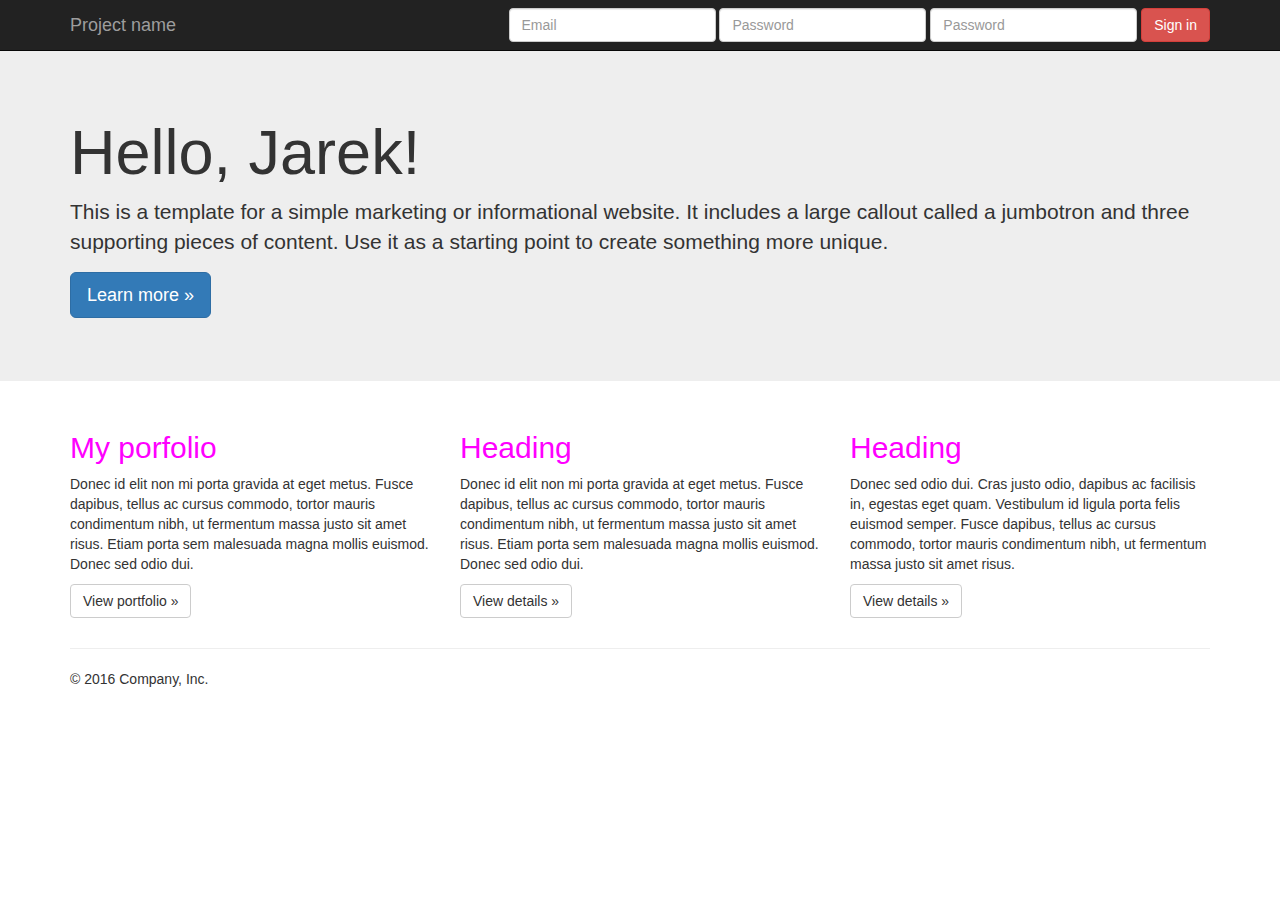
==== examples/jumbotron/index.html @ 2637202a "Add portfolio site" ====
<!DOCTYPE html>
<html lang="en">
  <head>
    <meta charset="utf-8">
    <meta http-equiv="X-UA-Compatible" content="IE=edge">
    <meta name="viewport" content="width=device-width, initial-scale=1">
    <!-- The above 3 meta tags *must* come first in the head; any other head content must come *after* these tags -->
    <meta name="description" content="">
    <meta name="author" content="">
    <link rel="icon" href="../../favicon.ico">

    <title>My personal website</title>

    <!-- Bootstrap core CSS -->
    <link href="../../dist/css/bootstrap.min.css" rel="stylesheet">

    <!-- IE10 viewport hack for Surface/desktop Windows 8 bug -->
    <link href="../../assets/css/ie10-viewport-bug-workaround.css" rel="stylesheet">

    <!-- Custom styles for this template -->
    <link href="jumbotron.css" rel="stylesheet">

    <!-- Just for debugging purposes. Don't actually copy these 2 lines! -->
    <!--[if lt IE 9]><script src="../../assets/js/ie8-responsive-file-warning.js"></script><![endif]-->
    <script src="../../assets/js/ie-emulation-modes-warning.js"></script>

    <!-- HTML5 shim and Respond.js for IE8 support of HTML5 elements and media queries -->
    <!--[if lt IE 9]>
      <script src="https://oss.maxcdn.com/html5shiv/3.7.3/html5shiv.min.js"></script>
      <script src="https://oss.maxcdn.com/respond/1.4.2/respond.min.js"></script>
    <![endif]-->
  </head>

  <body>

    <nav class="navbar navbar-inverse navbar-fixed-top">
      <div class="container">
        <div class="navbar-header">
          <button type="button" class="navbar-toggle collapsed" data-toggle="collapse" data-target="#navbar" aria-expanded="false" aria-controls="navbar">
            <span class="sr-only">Toggle navigation</span>
            <span class="icon-bar"></span>
            <span class="icon-bar"></span>
            <span class="icon-bar"></span>
          </button>
          <a class="navbar-brand" href="#">Project name</a>
        </div>
        <div id="navbar" class="navbar-collapse collapse">
          <form class="navbar-form navbar-right">
            <div class="form-group">
              <input type="text" placeholder="Email" class="form-control">
            </div>
            <div class="form-group">
              <input type="password" placeholder="Password" class="form-control">
              <input type="password" placeholder="Password" class="form-control">
            </div>
            <button type="submit" class="btn btn-danger">Sign in</button>
          </form>
        </div><!--/.navbar-collapse -->
      </div>
    </nav>

    <!-- Main jumbotron for a primary marketing message or call to action -->
    <div class="jumbotron">
      <div class="container">
        <h1>Hello, Jarek!</h1>
        <p>This is a template for a simple marketing or informational website. It includes a large callout called a jumbotron and three supporting pieces of content. Use it as a starting point to create something more unique.</p>
        <p><a class="btn btn-primary btn-lg" href="#" role="button">Learn more &raquo;</a></p>
      </div>
    </div>

    <div class="container">
      <!-- Example row of columns -->
      <div class="row">
        <div class="col-md-4">
          <h2>My porfolio</h2>
          <p>Donec id elit non mi porta gravida at eget metus. Fusce dapibus, tellus ac cursus commodo, tortor mauris condimentum nibh, ut fermentum massa justo sit amet risus. Etiam porta sem malesuada magna mollis euismod. Donec sed odio dui. </p>
          <p><a class="btn btn-default" href="portfolio.html" role="button">View portfolio &raquo;</a></p>
        </div>
        <div class="col-md-4">
          <h2>Heading</h2>
          <p>Donec id elit non mi porta gravida at eget metus. Fusce dapibus, tellus ac cursus commodo, tortor mauris condimentum nibh, ut fermentum massa justo sit amet risus. Etiam porta sem malesuada magna mollis euismod. Donec sed odio dui. </p>
          <p><a class="btn btn-default" href="#" role="button">View details &raquo;</a></p>
       </div>
        <div class="col-md-4">
          <h2>Heading</h2>
          <p>Donec sed odio dui. Cras justo odio, dapibus ac facilisis in, egestas eget quam. Vestibulum id ligula porta felis euismod semper. Fusce dapibus, tellus ac cursus commodo, tortor mauris condimentum nibh, ut fermentum massa justo sit amet risus.</p>
          <p><a class="btn btn-default" href="#" role="button">View details &raquo;</a></p>
        </div>
      </div>

      <hr>

      <footer>
        <p>&copy; 2016 Company, Inc.</p>
      </footer>
    </div> <!-- /container -->


    <!-- Bootstrap core JavaScript
    ================================================== -->
    <!-- Placed at the end of the document so the pages load faster -->
    <script src="https://ajax.googleapis.com/ajax/libs/jquery/1.12.4/jquery.min.js"></script>
    <script>window.jQuery || document.write('<script src="../../assets/js/vendor/jquery.min.js"><\/script>')</script>
    <script src="../../dist/js/bootstrap.min.js"></script>
    <!-- IE10 viewport hack for Surface/desktop Windows 8 bug -->
    <script src="../../assets/js/ie10-viewport-bug-workaround.js"></script>
  </body>
</html>
---- assets/css/ie10-viewport-bug-workaround.css ----
/*!
 * IE10 viewport hack for Surface/desktop Windows 8 bug
 * Copyright 2014-2015 Twitter, Inc.
 * Licensed under MIT (https://github.com/twbs/bootstrap/blob/master/LICENSE)
 */

/*
 * See the Getting Started docs for more information:
 * http://getbootstrap.com/getting-started/#support-ie10-width
 */
@-ms-viewport     { width: device-width; }
@-o-viewport      { width: device-width; }
@viewport         { width: device-width; }
---- examples/jumbotron/jumbotron.css ----
/* Move down content because we have a fixed navbar that is 50px tall */
body {
  padding-top: 50px;
  padding-bottom: 20px;
}

h1, h2, h3 {
  color: magenta;
}
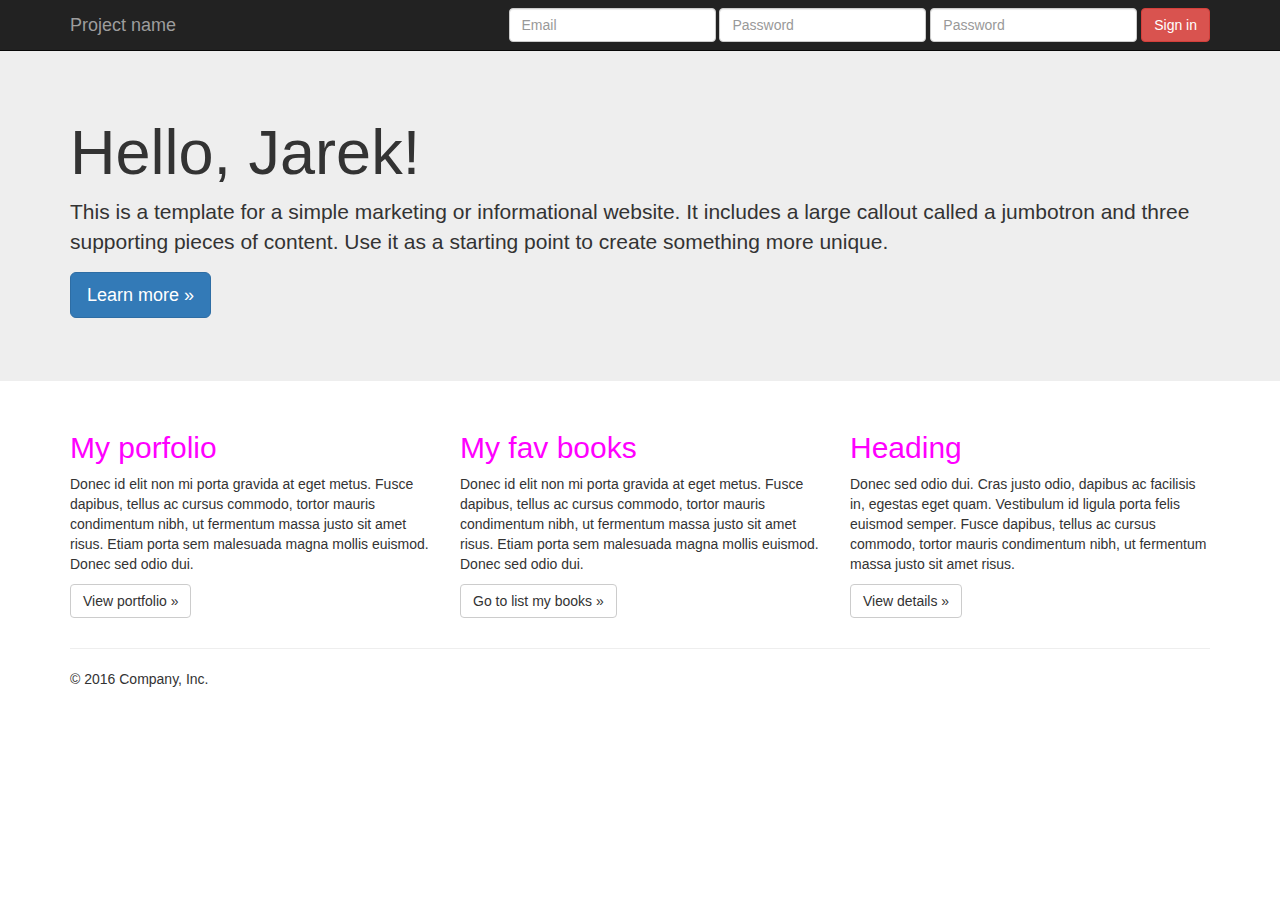
==== commit d6369027: "Add link to book list in index.html" ====
--- a/examples/jumbotron/index.html
+++ b/examples/jumbotron/index.html
@@ -77,9 +77,9 @@
           <p><a class="btn btn-default" href="portfolio.html" role="button">View portfolio &raquo;</a></p>
         </div>
         <div class="col-md-4">
-          <h2>Heading</h2>
+          <h2>My fav books</h2>
           <p>Donec id elit non mi porta gravida at eget metus. Fusce dapibus, tellus ac cursus commodo, tortor mauris condimentum nibh, ut fermentum massa justo sit amet risus. Etiam porta sem malesuada magna mollis euismod. Donec sed odio dui. </p>
-          <p><a class="btn btn-default" href="#" role="button">View details &raquo;</a></p>
+          <p><a class="btn btn-default" href="books.html" role="button">Go to list my books &raquo;</a></p>
        </div>
         <div class="col-md-4">
           <h2>Heading</h2>
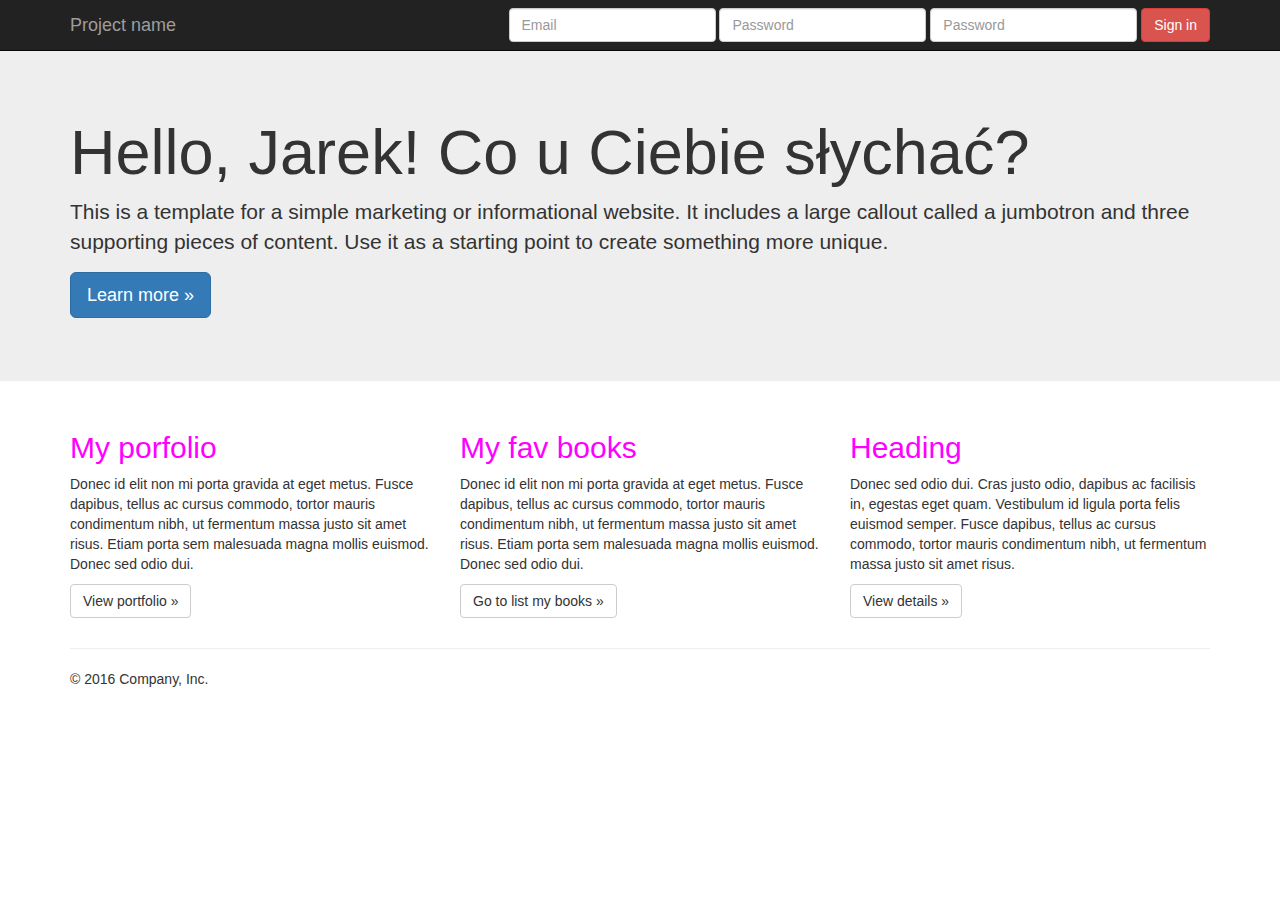
==== commit 1a32755c: "Change stitle in index.html" ====
--- a/examples/jumbotron/index.html
+++ b/examples/jumbotron/index.html
@@ -62,7 +62,7 @@
     <!-- Main jumbotron for a primary marketing message or call to action -->
     <div class="jumbotron">
       <div class="container">
-        <h1>Hello, Jarek!</h1>
+        <h1>Hello, Jarek! Co u Ciebie słychać?</h1>
         <p>This is a template for a simple marketing or informational website. It includes a large callout called a jumbotron and three supporting pieces of content. Use it as a starting point to create something more unique.</p>
         <p><a class="btn btn-primary btn-lg" href="#" role="button">Learn more &raquo;</a></p>
       </div>
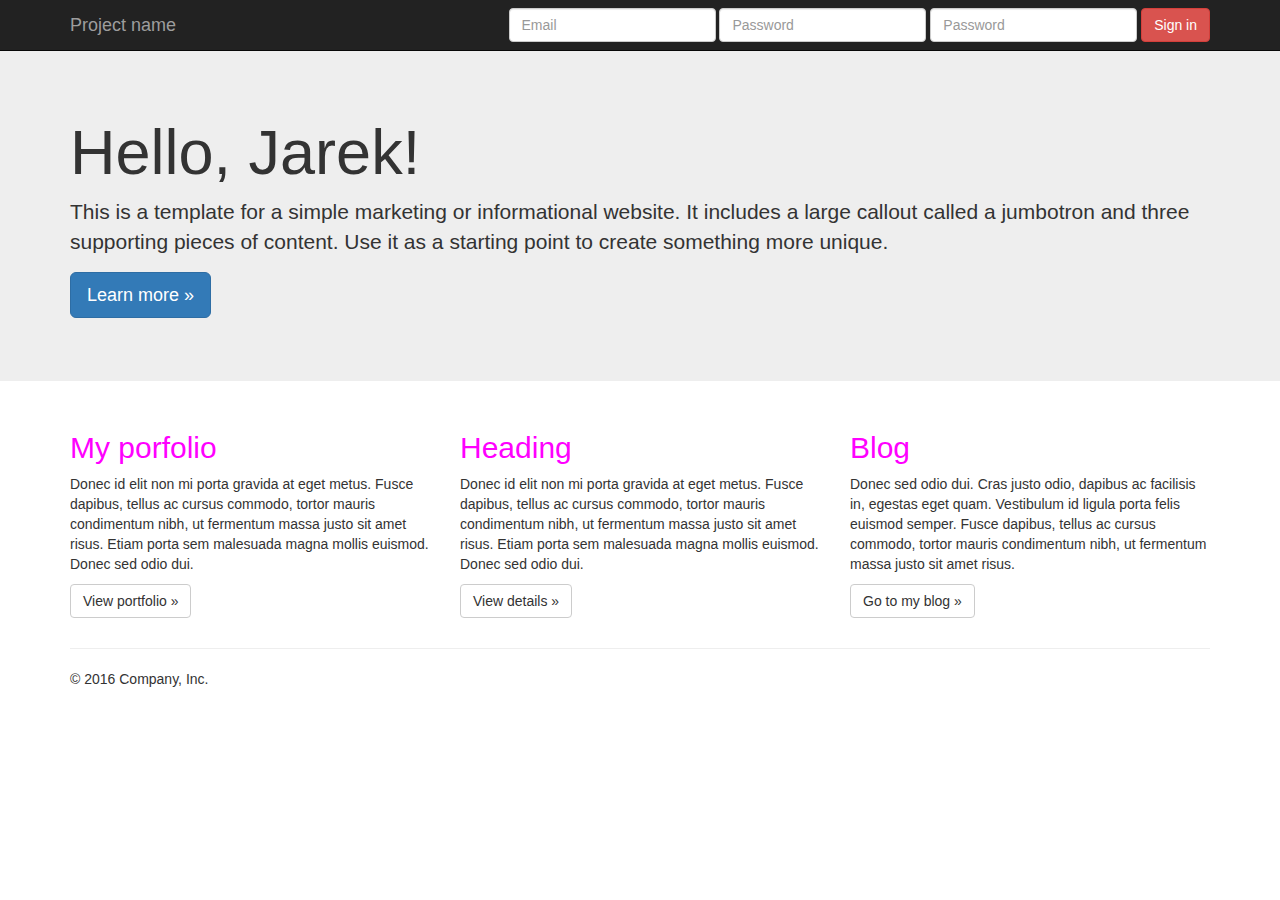
==== commit 14f47055: "Update index.html" ====
--- a/examples/jumbotron/index.html
+++ b/examples/jumbotron/index.html
@@ -62,7 +62,7 @@
     <!-- Main jumbotron for a primary marketing message or call to action -->
     <div class="jumbotron">
       <div class="container">
-        <h1>Hello, Jarek! Co u Ciebie słychać?</h1>
+        <h1>Hello, Jarek!</h1>
         <p>This is a template for a simple marketing or informational website. It includes a large callout called a jumbotron and three supporting pieces of content. Use it as a starting point to create something more unique.</p>
         <p><a class="btn btn-primary btn-lg" href="#" role="button">Learn more &raquo;</a></p>
       </div>
@@ -77,14 +77,14 @@
           <p><a class="btn btn-default" href="portfolio.html" role="button">View portfolio &raquo;</a></p>
         </div>
         <div class="col-md-4">
-          <h2>My fav books</h2>
+          <h2>Heading</h2>
           <p>Donec id elit non mi porta gravida at eget metus. Fusce dapibus, tellus ac cursus commodo, tortor mauris condimentum nibh, ut fermentum massa justo sit amet risus. Etiam porta sem malesuada magna mollis euismod. Donec sed odio dui. </p>
-          <p><a class="btn btn-default" href="books.html" role="button">Go to list my books &raquo;</a></p>
+          <p><a class="btn btn-default" href="#" role="button">View details &raquo;</a></p>
        </div>
         <div class="col-md-4">
-          <h2>Heading</h2>
+          <h2>Blog</h2>
           <p>Donec sed odio dui. Cras justo odio, dapibus ac facilisis in, egestas eget quam. Vestibulum id ligula porta felis euismod semper. Fusce dapibus, tellus ac cursus commodo, tortor mauris condimentum nibh, ut fermentum massa justo sit amet risus.</p>
-          <p><a class="btn btn-default" href="#" role="button">View details &raquo;</a></p>
+          <p><a class="btn btn-default" href="blog.html" role="button">Go to my blog &raquo;</a></p>
         </div>
       </div>
 
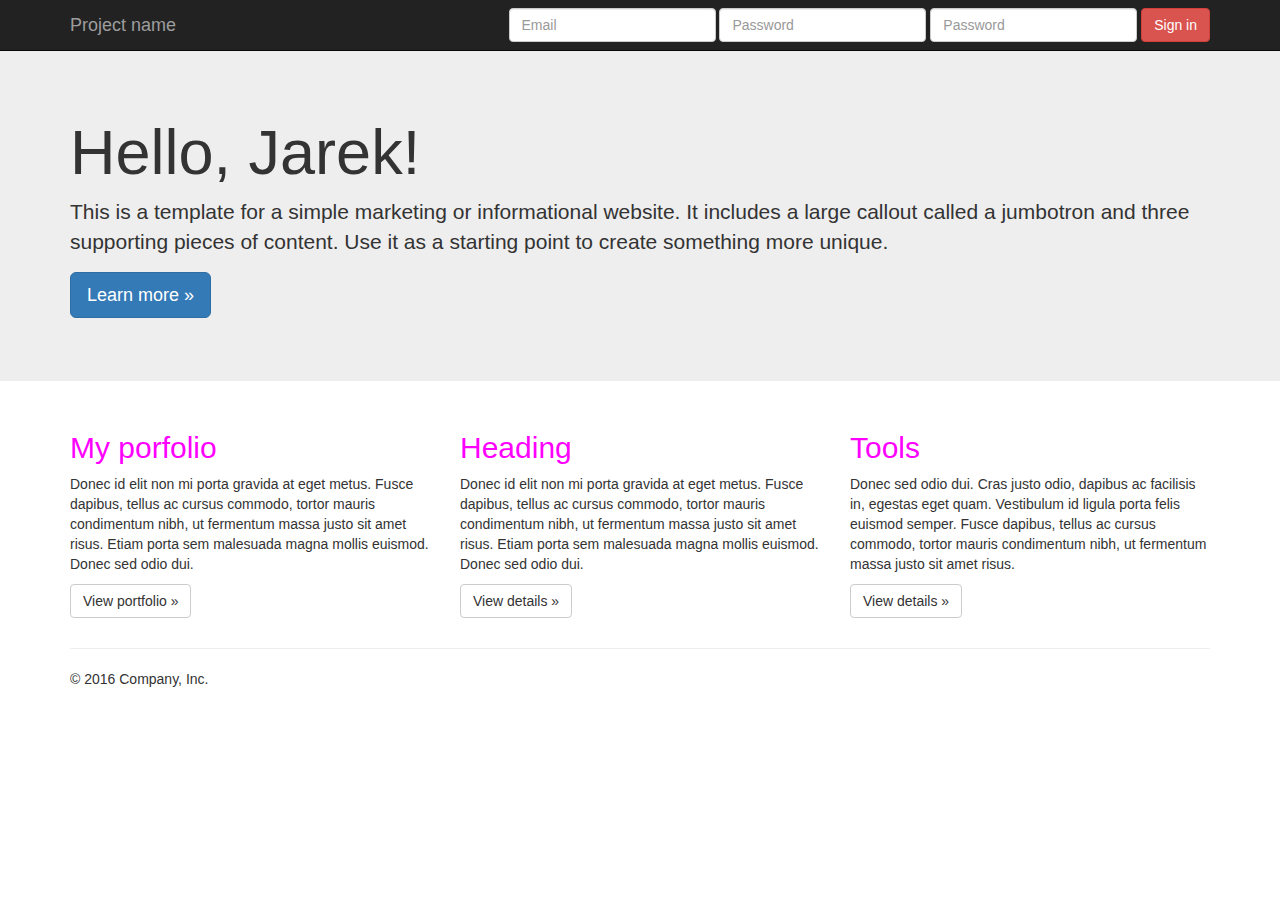
==== commit 47519c1f: "Update index.html - tools subpage" ====
--- a/examples/jumbotron/index.html
+++ b/examples/jumbotron/index.html
@@ -82,9 +82,9 @@
           <p><a class="btn btn-default" href="#" role="button">View details &raquo;</a></p>
        </div>
         <div class="col-md-4">
-          <h2>Blog</h2>
+          <h2>Tools</h2>
           <p>Donec sed odio dui. Cras justo odio, dapibus ac facilisis in, egestas eget quam. Vestibulum id ligula porta felis euismod semper. Fusce dapibus, tellus ac cursus commodo, tortor mauris condimentum nibh, ut fermentum massa justo sit amet risus.</p>
-          <p><a class="btn btn-default" href="blog.html" role="button">Go to my blog &raquo;</a></p>
+          <p><a class="btn btn-default" href="#" role="button">View details &raquo;</a></p>
         </div>
       </div>
 
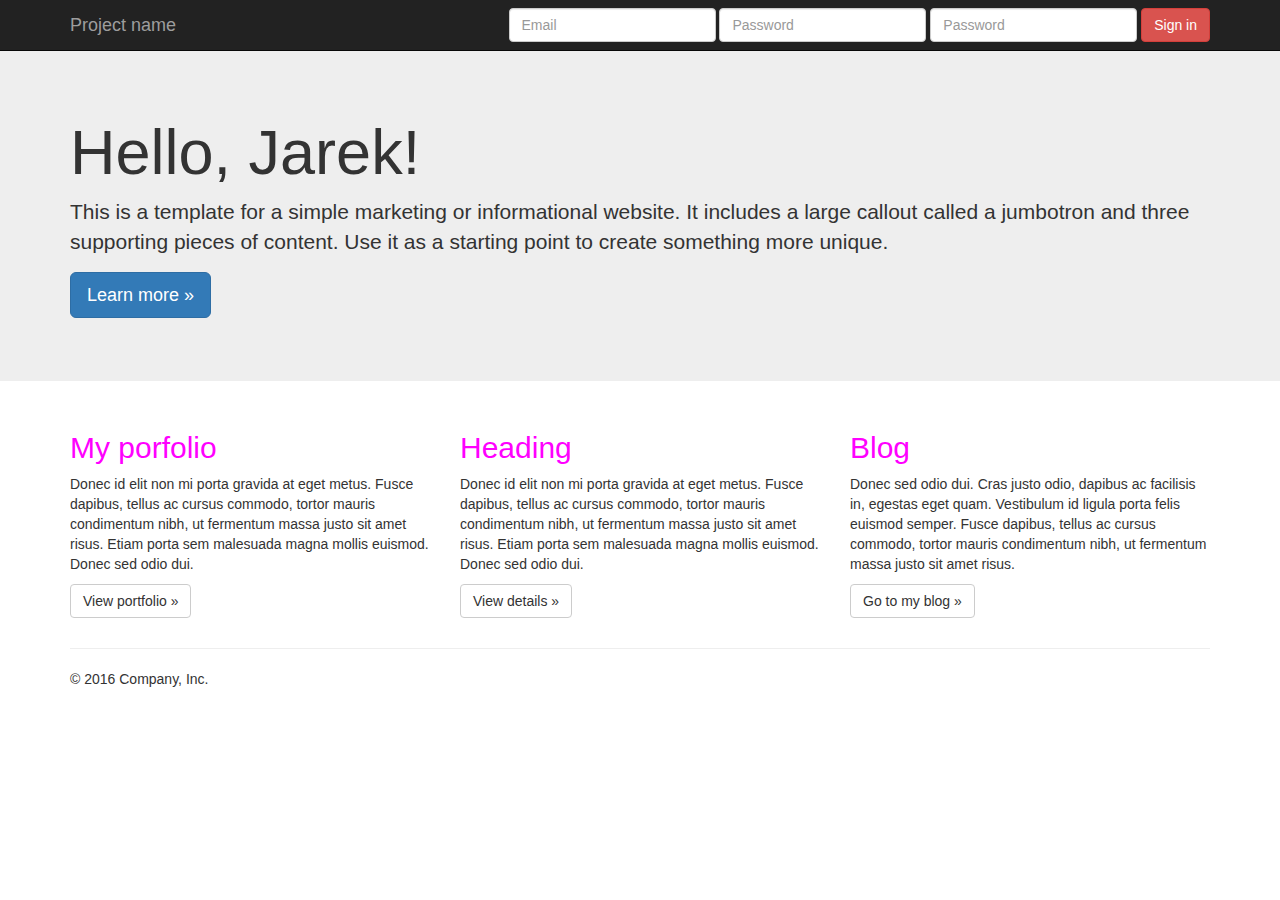
==== commit b7d563ad: "Merge branch 'blog-subpage'" ====
--- a/examples/jumbotron/index.html
+++ b/examples/jumbotron/index.html
@@ -82,9 +82,9 @@
           <p><a class="btn btn-default" href="#" role="button">View details &raquo;</a></p>
        </div>
         <div class="col-md-4">
-          <h2>Tools</h2>
+          <h2>Blog</h2>
           <p>Donec sed odio dui. Cras justo odio, dapibus ac facilisis in, egestas eget quam. Vestibulum id ligula porta felis euismod semper. Fusce dapibus, tellus ac cursus commodo, tortor mauris condimentum nibh, ut fermentum massa justo sit amet risus.</p>
-          <p><a class="btn btn-default" href="#" role="button">View details &raquo;</a></p>
+          <p><a class="btn btn-default" href="blog.html" role="button">Go to my blog &raquo;</a></p>
         </div>
       </div>
 
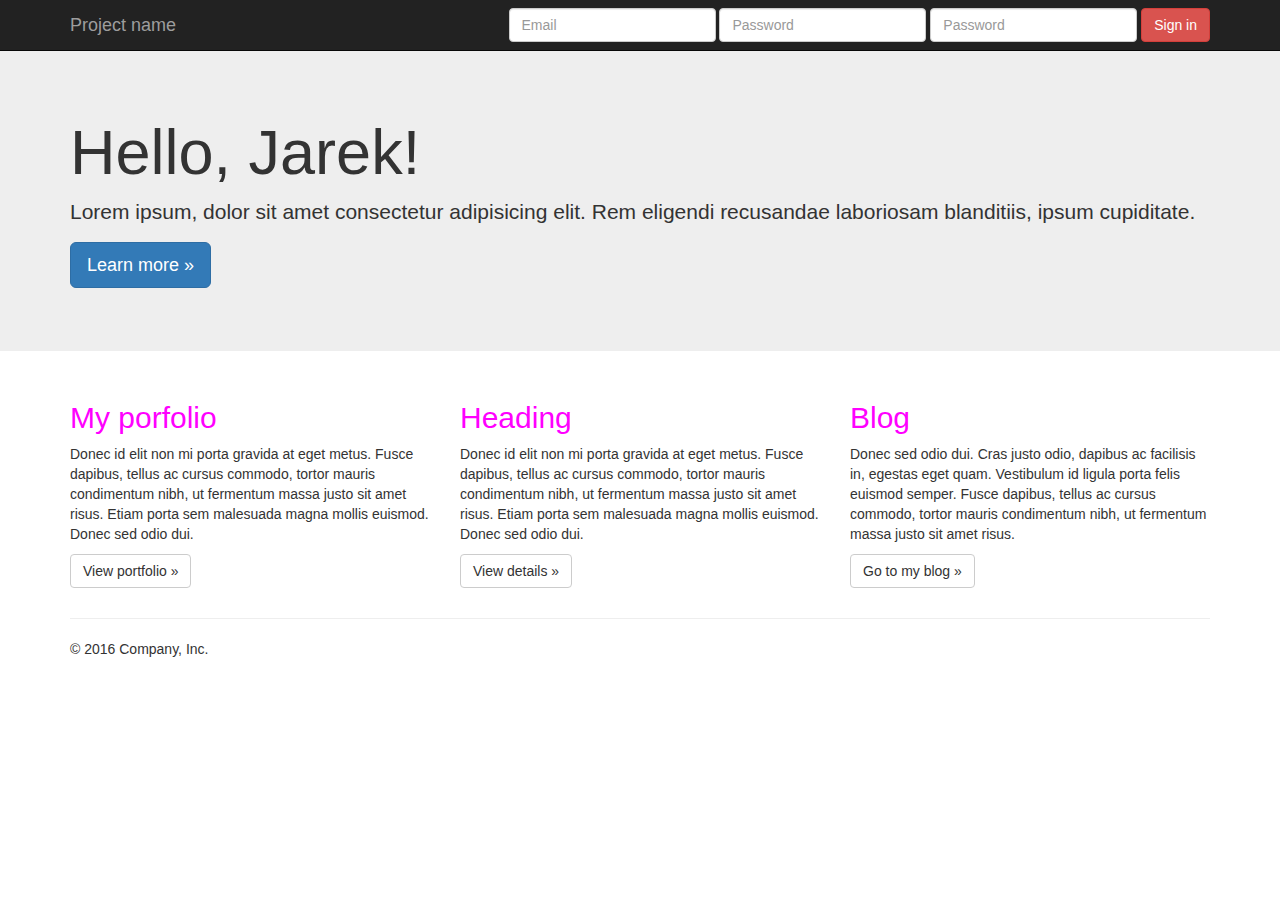
==== commit f21f89b5: "Update jumbotrone" ====
--- a/examples/jumbotron/index.html
+++ b/examples/jumbotron/index.html
@@ -9,7 +9,7 @@
     <meta name="author" content="">
     <link rel="icon" href="../../favicon.ico">
 
-    <title>My personal website</title>
+    <title>My personal website!</title>
 
     <!-- Bootstrap core CSS -->
     <link href="../../dist/css/bootstrap.min.css" rel="stylesheet">
@@ -63,7 +63,7 @@
     <div class="jumbotron">
       <div class="container">
         <h1>Hello, Jarek!</h1>
-        <p>This is a template for a simple marketing or informational website. It includes a large callout called a jumbotron and three supporting pieces of content. Use it as a starting point to create something more unique.</p>
+        <p>Lorem ipsum, dolor sit amet consectetur adipisicing elit. Rem eligendi recusandae laboriosam blanditiis, ipsum cupiditate.</p>
         <p><a class="btn btn-primary btn-lg" href="#" role="button">Learn more &raquo;</a></p>
       </div>
     </div>
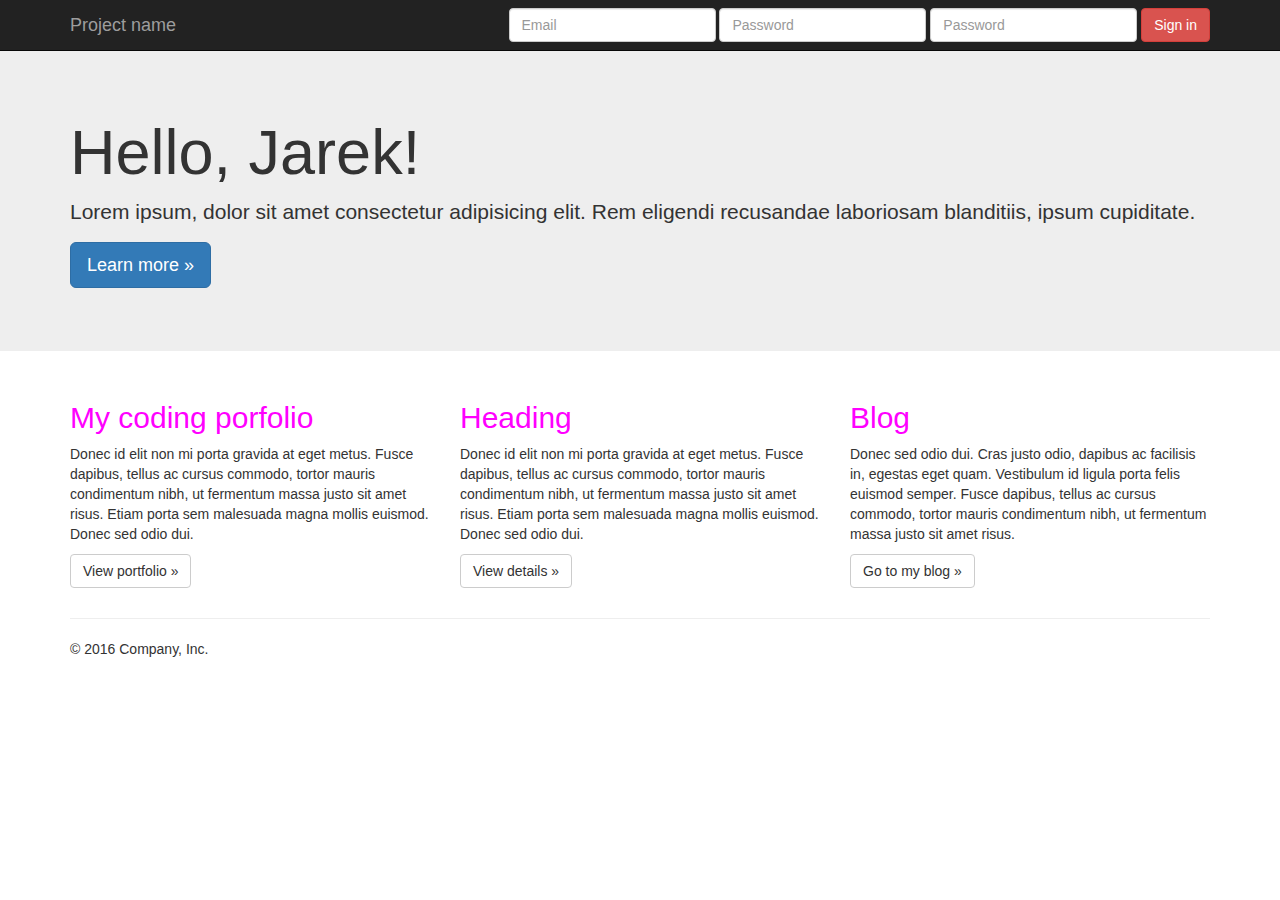
==== commit fe307575: "Second update of jumbotrone" ====
--- a/examples/jumbotron/index.html
+++ b/examples/jumbotron/index.html
@@ -9,7 +9,7 @@
     <meta name="author" content="">
     <link rel="icon" href="../../favicon.ico">
 
-    <title>My personal website!</title>
+    <title>My personal website</title>
 
     <!-- Bootstrap core CSS -->
     <link href="../../dist/css/bootstrap.min.css" rel="stylesheet">
@@ -72,7 +72,7 @@
       <!-- Example row of columns -->
       <div class="row">
         <div class="col-md-4">
-          <h2>My porfolio</h2>
+          <h2>My coding porfolio</h2>
           <p>Donec id elit non mi porta gravida at eget metus. Fusce dapibus, tellus ac cursus commodo, tortor mauris condimentum nibh, ut fermentum massa justo sit amet risus. Etiam porta sem malesuada magna mollis euismod. Donec sed odio dui. </p>
           <p><a class="btn btn-default" href="portfolio.html" role="button">View portfolio &raquo;</a></p>
         </div>
